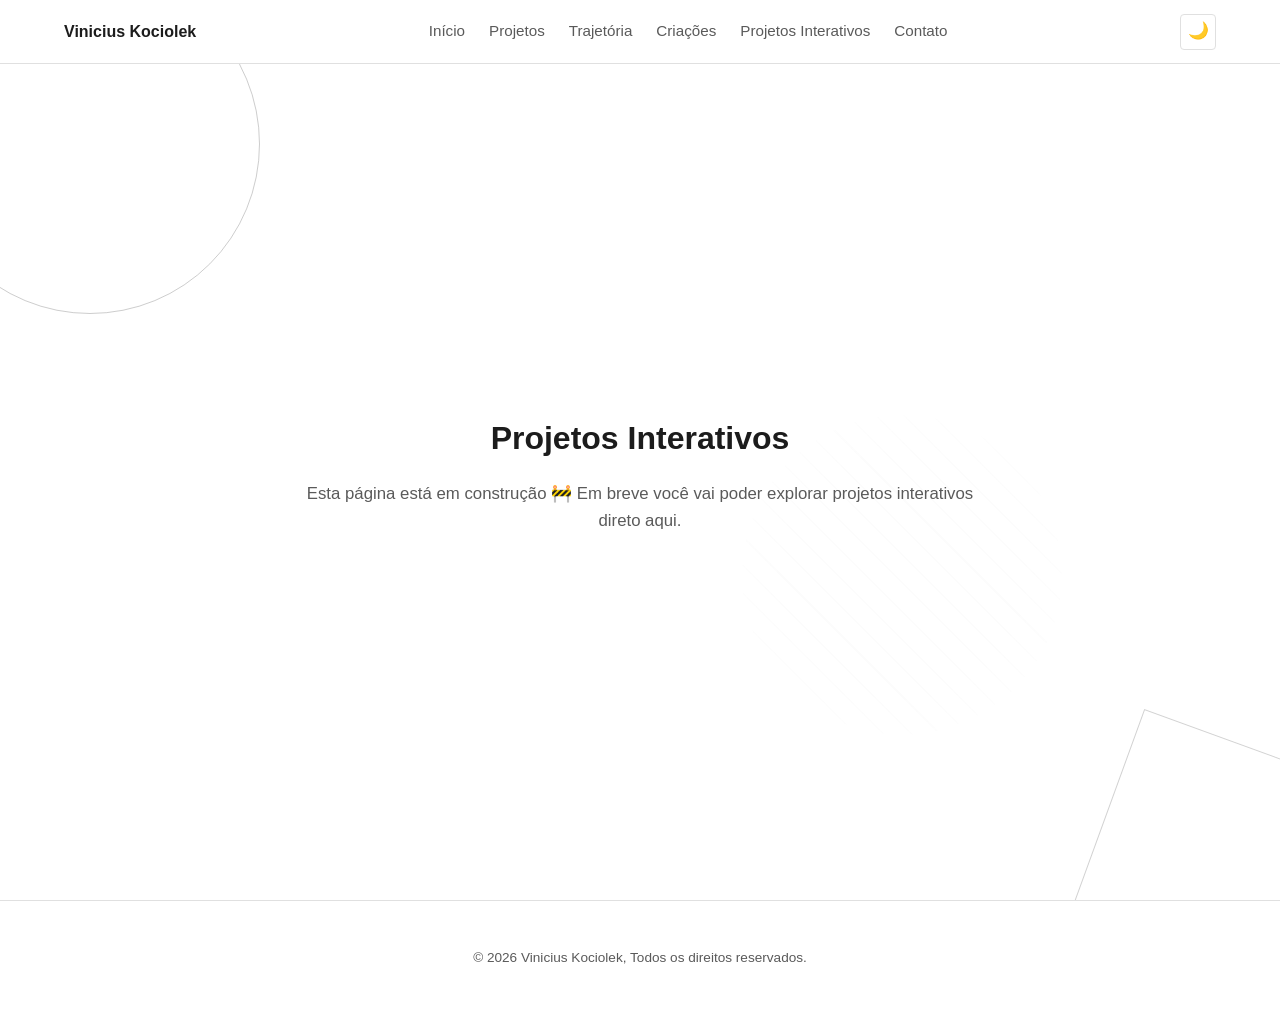
==== projetos-interativos.html @ bdb2692f "Add files via upload" ====
<!DOCTYPE html>
<html lang="pt-BR">
<head>
  <meta charset="UTF-8" />
  <meta name="viewport" content="width=device-width, initial-scale=1.0" />
  <title>Projetos Interativos — Vinicius Kociolek</title>
  <meta name="description" content="Em breve: projetos interativos online de Vinicius Kociolek" />
  <link rel="stylesheet" href="css/style.css" />
</head>
<body>
  <header class="site-header">
    <div class="site-header-inner">
      <a href="index.html" class="site-logo">Vinicius Kociolek</a>
      <nav class="site-nav">
        <a href="index.html#inicio">Início</a>
        <a href="index.html#projetos">Projetos</a>
        <a href="index.html#trajetoria">Trajetória</a>
        <a href="criacoes.html">Criações</a>
        <a href="projetos-interativos.html">Projetos Interativos</a>
        <a href="index.html#contato">Contato</a>
      </nav>
      <button
        id="theme-toggle"
        class="theme-toggle"
        type="button"
        aria-label="Alternar modo escuro"
      >🌙</button>
    </div>
  </header>


  <section class="page-hero" style="min-height: calc(100vh - var(--altura-cabecalho));">
    <div class="hero-fx-bg" aria-hidden="true">
      <span class="fx-shape fx-circle"></span>
      <span class="fx-shape fx-square"></span>
      <span class="fx-shape fx-lines"></span>
    </div>
    <div class="page-hero-content">
      <h1 class="page-hero-title">Projetos Interativos</h1>
      <p class="page-hero-subtitle">
        Esta página está em construção 🚧 Em breve você vai poder explorar
        projetos interativos direto aqui.
      </p>
    </div>
  </section>

  <footer class="footer">
    <p>&copy; <span id="ano-atual"></span> Vinicius Kociolek, Todos os direitos reservados.</p>
  </footer>

  <script src="js/comum.js"></script>
</body>
</html>
---- css/style.css ----
:root {
  --cor-fundo: #ffffff;
  --cor-fundo-alt: #f5f5f4;
  --cor-texto: #1c1c1c;
  --cor-texto-suave: #5a5a5a;
  --cor-borda: #e0e0e0;
  --cor-destaque: #2f6f5e;      /* usada em links e botões */
  --cor-destaque-hover: #234f43;
  --cor-blur-1: #9b9b9b;
  --cor-blur-2: #9b9b9b;
  --cor-blur-3: #d9d9d92b;

  --fonte-principal: -apple-system, BlinkMacSystemFont, "Segoe UI", Roboto, Arial, sans-serif;

  --largura-maxima: 1200px;
  --altura-cabecalho: 64px;
  --altura-maxima-carrossel: 460px;
}


[data-theme="dark"] {
  --cor-fundo: #121212;
  --cor-fundo-alt: #1e1e1e;
  --cor-texto: #f0f0f0;
  --cor-texto-suave: #b3b3b3;
  --cor-borda: #333333;
  --cor-destaque: #5fb8a0;
  --cor-destaque-hover: #7fcab5;
}

/* ==========================================================
   BASE
========================================================== */
* {
  box-sizing: border-box;
}

body {
  margin: 0;
  font-family: var(--fonte-principal);
  color: var(--cor-texto);
  background-color: var(--cor-fundo);
  line-height: 1.6;
  transition: background-color 0.2s ease, color 0.2s ease;
}

a {
  color: var(--cor-destaque);
  text-decoration: none;
}

a:hover,
a:focus {
  color: var(--cor-destaque-hover);
  text-decoration: underline;
}

a:focus-visible,
button:focus-visible {
  outline: 2px solid var(--cor-destaque);
  outline-offset: 2px;
}

h1, h2 {
  margin: 0;
}

/* ==========================================================
   CABEÇALHO
========================================================== */
.site-header {
  position: sticky;
  top: 0;
  z-index: 10;
  height: var(--altura-cabecalho);
  background-color: var(--cor-fundo);
  border-bottom: 1px solid var(--cor-borda);
}

.site-header-inner {
  max-width: var(--largura-maxima);
  height: 100%;
  margin: 0 auto;
  padding: 0 1.5rem;
  display: flex;
  align-items: center;
  justify-content: space-between;
  gap: 1rem;
}

.site-logo {
  font-weight: 600;
  color: var(--cor-texto);
}

.site-logo:hover {
  color: var(--cor-texto);
  text-decoration: none;
}

.site-nav {
  display: flex;
  gap: 1.5rem;
  font-size: 0.95rem;
}

/* Com mais itens no menu, em telas estreitas ele vira uma faixa
   rolável na horizontal em vez de quebrar para uma segunda linha
   (o que estouraria a altura fixa do cabeçalho). */
@media (max-width: 720px) {
  .site-nav {
    gap: 1rem;
    overflow-x: auto;
    white-space: nowrap;
    -webkit-overflow-scrolling: touch;
    scrollbar-width: none;
  }

  .site-nav::-webkit-scrollbar {
    display: none;
  }
}

.site-nav a {
  color: var(--cor-texto-suave);
}

.site-nav a:hover {
  color: var(--cor-destaque);
}

.theme-toggle {
  flex-shrink: 0;
  width: 36px;
  height: 36px;
  display: flex;
  align-items: center;
  justify-content: center;
  background: none;
  border: 1px solid var(--cor-borda);
  border-radius: 4px;
  font-size: 1.05rem;
  line-height: 1;
  cursor: pointer;
  color: var(--cor-texto);
}

.theme-toggle:hover {
  border-color: var(--cor-destaque);
}

/* ==========================================================
   SEÇÃO 1: HERO / APRESENTAÇÃO
========================================================== */
.hero {
  min-height: calc(100vh - var(--altura-cabecalho));
  display: flex;
  align-items: center;
  justify-content: center;
  padding: 2rem 1.5rem;
  text-align: center;
}

/* ==========================================================
   FUNDO COM BLUR AESTHETIC (só a seção inicial da página principal)
========================================================== */
.hero-blur-bg {
  position: absolute;
  inset: 0;
  overflow: hidden;
  z-index: 0;
  pointer-events: none;
}

.blur-shape {
  position: absolute;
  border-radius: 50%;
  filter: blur(90px);
  opacity: 0.55;
}

.blur-shape-1 {
  width: 380px; height: 380px;
  top: -120px; left: -100px;
  background-color: var(--cor-blur-1);
  animation: flutuar-blur-1 13s ease-in-out infinite;
}

.blur-shape-2 {
  width: 420px; height: 420px;
  bottom: -160px; right: -120px;
  background-color: var(--cor-blur-2);
  animation: flutuar-blur-2 16s ease-in-out infinite;
}

.blur-shape-3 {
  width: 300px; height: 300px;
  top: 45%; left: 55%;
  background-color: var(--cor-blur-3);
  animation: flutuar-blur-3 11s ease-in-out infinite;
}

@media (max-width: 720px) {
  .blur-shape {
    opacity: 0.35;
    filter: blur(60px);
  }

  .blur-shape-1 {
    width: 200px;
    height: 200px;
    top: -60px;
    left: -70px;
  }

  .blur-shape-2 {
    width: 200px;
    height: 200px;
    bottom: -70px;
    right: -70px;
  }

  .blur-shape-3 {
    display: none;
  }
}

@keyframes flutuar-blur-1 { 0%,100%{transform:translate(0,0)} 50%{transform:translate(40px,30px)} }
@keyframes flutuar-blur-2 { 0%,100%{transform:translate(0,0)} 50%{transform:translate(-30px,-40px)} }
@keyframes flutuar-blur-3 { 0%,100%{transform:translate(0,0)} 50%{transform:translate(-25px,25px)} }

/* ==========================================================
   FUNDO COM FORMAS GEOMÉTRICAS (só as páginas novas: Criações e
   Projetos Interativos — a página inicial mantém o blur acima)
   Três elementos com contorno fino (sem preenchimento): um círculo,
   um losango que gira devagar, e um recorte com linhas diagonais.
   As cores continuam vindo de --cor-blur-1/2/3, então se você já
   tinha customizado essas variáveis, a paleta é mantida.
========================================================== */
.hero-fx-bg {
  position: absolute;
  inset: 0;
  overflow: hidden;
  z-index: 0;
  pointer-events: none;
}

.fx-shape {
  position: absolute;
}

.fx-circle {
  width: 340px;
  height: 340px;
  top: -90px;
  left: -80px;
  border: 1.5px solid var(--cor-blur-1);
  border-radius: 50%;
  opacity: 0.5;
  animation: fx-flutuar-1 14s ease-in-out infinite;
}

.fx-square {
  width: 220px;
  height: 220px;
  bottom: -60px;
  right: -40px;
  border: 1.5px solid var(--cor-blur-2);
  opacity: 0.45;
  transform: rotate(20deg);
  animation: fx-girar 28s linear infinite;
}

.fx-lines {
  width: 320px;
  height: 320px;
  top: 42%;
  left: 58%;
  border-radius: 50%;
  opacity: 0.4;
  background-image: repeating-linear-gradient(
    45deg,
    var(--cor-blur-3) 0px,
    var(--cor-blur-3) 1.5px,
    transparent 1.5px,
    transparent 20px
  );
  -webkit-mask-image: radial-gradient(circle, #000 55%, transparent 100%);
  mask-image: radial-gradient(circle, #000 55%, transparent 100%);
  animation: fx-flutuar-2 18s ease-in-out infinite;
}

/* Em telas pequenas as formas ficam proporcionalmente muito grandes
   perto do conteúdo e atrapalham a leitura — aqui elas ficam menores,
   mais discretas e concentradas nos cantos, longe do texto central. */
@media (max-width: 720px) {
  .fx-shape {
    opacity: 0.35;
  }

  .fx-circle {
    width: 180px;
    height: 180px;
    top: -50px;
    left: -60px;
  }

  .fx-square {
    width: 140px;
    height: 140px;
    bottom: -40px;
    right: -30px;
  }

  .fx-lines {
    display: none;
  }
}

@keyframes fx-flutuar-1 { 0%,100%{transform:translate(0,0)} 50%{transform:translate(30px,25px)} }
@keyframes fx-flutuar-2 { 0%,100%{transform:translate(0,0)} 50%{transform:translate(-25px,20px)} }
@keyframes fx-girar { from{transform:rotate(20deg)} to{transform:rotate(380deg)} }

.hero-content {
  max-width: 680px;
  display: flex;
  flex-direction: column;
  align-items: center;
}

.hero-photo,
.hero-photo-fallback {
  width: 140px;
  height: 140px;
  border-radius: 50%;
  object-fit: cover;
  margin-bottom: 1.5rem;
  border: 1px solid var(--cor-borda);
}

.hero-photo-fallback {
  display: none;
  align-items: center;
  justify-content: center;
  background-color: var(--cor-fundo-alt);
  color: var(--cor-texto-suave);
  font-size: 3rem;
}

.hero-name {
  font-size: 2rem;
  font-weight: 600;
}

.hero-role {
  margin: 0.4rem 0 1.2rem;
  color: var(--cor-texto-suave);
  font-size: 1.1rem;
}

.hero-bio {
  color: var(--cor-texto-suave);
  margin-bottom: 1.5rem;
}

.hero-contact {
  display: flex;
  flex-wrap: wrap;
  justify-content: center;
  gap: 1rem 1.5rem;
  margin-bottom: 2.5rem;
}

.hero-scroll {
  font-size: 0.95rem;
  border: 1px solid var(--cor-borda);
  padding: 0.5rem 1rem;
  border-radius: 4px;
}

.hero-scroll:hover {
  border-color: var(--cor-destaque);
  text-decoration: none;
}

/* ==========================================================
   BANNER DE PÁGINAS INTERNAS (Criações, Projetos Interativos etc.)
   Usa o fundo geométrico (.hero-fx-bg / .fx-shape) — diferente do
   blur da apresentação inicial, para distinguir a página principal
   das páginas internas.
========================================================== */
.page-hero {
  position: relative;
  overflow: hidden;
  min-height: 46vh;
  display: flex;
  align-items: center;
  justify-content: center;
  text-align: center;
  padding: 3rem 1.5rem;
}

.page-hero-content {
  position: relative;
  z-index: 1;
  max-width: 680px;
}

.page-hero-title {
  font-size: 2rem;
  font-weight: 600;
  margin-bottom: 0.6rem;
}

.page-hero-subtitle {
  color: var(--cor-texto-suave);
  font-size: 1.05rem;
}

/* ==========================================================
   SEÇÃO 2: PROJETOS
========================================================== */
.projects {
  max-width: var(--largura-maxima);
  margin: 0 auto;
  padding: 4rem 1.5rem 1rem;
}

.projects-title {
  font-size: 1.6rem;
  margin-bottom: 2rem;
  text-align: center;
}

.projects-list {
  display: flex;
  flex-direction: column;
}

/* Cada projeto é uma "gaveta" (elemento <details> nativo do HTML):
   uma barra com o título que expande ao clicar, sem precisar de
   JavaScript extra para abrir/fechar. */
.project-drawer {
  border-top: 1px solid var(--cor-borda);
}

.project-drawer:last-child {
  border-bottom: 1px solid var(--cor-borda);
}

.project-summary {
  list-style: none;
  cursor: pointer;
  padding: 1.4rem 0.25rem;
  display: flex;
  align-items: center;
  justify-content: space-between;
  gap: 1rem;
}

.project-summary::-webkit-details-marker {
  display: none;
}

.project-summary-title {
  font-size: 1.2rem;
  font-weight: 600;
}

.project-summary-arrow {
  flex-shrink: 0;
  color: var(--cor-texto-suave);
  transition: transform 0.2s ease;
}

.project-drawer[open] .project-summary-arrow {
  transform: rotate(180deg);
}

.project-drawer-body {
  padding: 0 0.25rem 2.5rem;
  display: flex;
  flex-wrap: wrap;
  gap: 1.5rem;
}

.project-drawer-media {
  flex: 1 1 380px;
  max-width: 460px;
}

.project-image,
.project-image-fallback {
  width: 100%;
  height: 300px;
  object-fit: cover;
  border-radius: 4px;
  background-color: var(--cor-fundo-alt);
}

.project-image-fallback {
  display: none;
  align-items: center;
  justify-content: center;
  color: var(--cor-texto-suave);
  font-size: 0.95rem;
  text-align: center;
  padding: 1rem;
}

/* Carrossel de imagens dentro de cada projeto.
   O tamanho é dinâmico: cada imagem/vídeo mantém sua própria proporção
   (nada é cortado), só limitamos uma altura máxima para não ficar
   gigante quando a imagem for muito alta. */
.project-carousel {
  width: 100%;
}

.project-carousel-viewport {
  position: relative;
  width: 100%;
  max-height: var(--altura-maxima-carrossel);
  min-height: 160px;
  display: flex;
  align-items: center;
  justify-content: center;
  border-radius: 4px;
  overflow: hidden;
  background-color: var(--cor-fundo-alt);
}

.project-carousel-midia {
  display: flex;
  align-items: center;
  justify-content: center;
  width: 100%;
  max-height: var(--altura-maxima-carrossel);
}

.project-carousel-image {
  display: block;
  width: auto;
  height: auto;
  max-width: 100%;
  max-height: var(--altura-maxima-carrossel);
  object-fit: contain;
}

.project-carousel-fallback {
  display: none;
  position: absolute;
  inset: 0;
  align-items: center;
  justify-content: center;
  color: var(--cor-texto-suave);
  font-size: 0.95rem;
  text-align: center;
  padding: 1rem;
  background-color: var(--cor-fundo-alt);
}

.project-carousel-arrow {
  position: absolute;
  top: 50%;
  transform: translateY(-50%);
  width: 32px;
  height: 32px;
  border-radius: 50%;
  border: 1px solid var(--cor-borda);
  background-color: var(--cor-fundo);
  color: var(--cor-texto);
  font-size: 1.2rem;
  line-height: 1;
  cursor: pointer;
  display: flex;
  align-items: center;
  justify-content: center;
}

.project-carousel-arrow:hover {
  border-color: var(--cor-destaque);
}

.project-carousel-prev {
  left: 0.6rem;
}

.project-carousel-next {
  right: 0.6rem;
}

.project-carousel-dots {
  display: flex;
  justify-content: center;
  gap: 0.4rem;
  margin-top: 0.7rem;
}

.project-carousel-dot {
  width: 8px;
  height: 8px;
  padding: 0;
  border: none;
  border-radius: 50%;
  background-color: var(--cor-borda);
  cursor: pointer;
}

.project-carousel-dot.active {
  background-color: var(--cor-destaque);
}

.project-carousel-caption {
  margin: 0.6rem 0 0;
  font-size: 0.85rem;
  color: var(--cor-texto-suave);
  text-align: center;
}

.project-drawer-text {
  flex: 2 1 380px;
  display: flex;
  flex-direction: column;
}

.project-description {
  color: var(--cor-texto-suave);
  margin-bottom: 1rem;
}

.project-subtitle {
  font-size: 0.95rem;
  font-weight: 600;
  margin: 1.1rem 0 0.3rem;
}

.project-subtitle:first-of-type {
  margin-top: 0;
}

.project-text {
  color: var(--cor-texto-suave);
  margin: 0 0 0.6rem;
}

.project-tags {
  display: flex;
  flex-wrap: wrap;
  gap: 0.4rem;
  margin-bottom: 1rem;
}

.project-tag {
  font-size: 0.75rem;
  color: var(--cor-texto-suave);
  border: 1px solid var(--cor-borda);
  border-radius: 3px;
  padding: 0.15rem 0.5rem;
}

.project-links {
  display: flex;
  gap: 1rem;
  font-size: 0.9rem;
}

.projects-empty {
  color: var(--cor-texto-suave);
  text-align: center;
}

/* ==========================================================
   SEÇÃO: TRAJETÓRIA PROFISSIONAL
========================================================== */
.experience {
  max-width: var(--largura-maxima);
  margin: 0 auto;
  padding: 4rem 1.5rem 5rem;
}

.experience-title {
  font-size: 1.6rem;
  margin-bottom: 2.5rem;
  text-align: center;
}

.experience-timeline {
  list-style: none;
  margin: 0 auto;
  padding: 0;
  max-width: 760px;
  border-left: 2px solid var(--cor-borda);
}

.experience-item {
  position: relative;
  padding: 0 0 2.5rem 1.75rem;
}

.experience-item:last-child {
  padding-bottom: 0;
}

.experience-item::before {
  content: "";
  position: absolute;
  left: -7px;
  top: 0.3rem;
  width: 12px;
  height: 12px;
  border-radius: 50%;
  background-color: var(--cor-fundo);
  border: 2px solid var(--cor-destaque);
}

.experience-header {
  display: flex;
  flex-wrap: wrap;
  align-items: baseline;
  justify-content: space-between;
  gap: 0.3rem 1rem;
}

.experience-cargo {
  font-size: 1.05rem;
  font-weight: 600;
}

.experience-periodo {
  color: var(--cor-texto-suave);
  font-size: 0.85rem;
  white-space: nowrap;
}

.experience-empresa {
  color: var(--cor-texto-suave);
  font-size: 0.95rem;
  margin: 0.15rem 0 0.6rem;
}

.experience-descricao {
  color: var(--cor-texto-suave);
}

.experience-empty {
  color: var(--cor-texto-suave);
  text-align: center;
}

/* ==========================================================
   RODAPÉ
========================================================== */
.footer {
  text-align: center;
  padding: 2rem 1.5rem;
  color: var(--cor-texto-suave);
  font-size: 0.85rem;
  border-top: 1px solid var(--cor-borda);
}

/* ==========================================================
   SEÇÃO: CRIAÇÕES
   Sequência de itens em zigue-zague (imagem de um lado, texto do
   outro, alternando a cada item) — vai "crescendo" conforme você
   adiciona mais itens na lista, em js/criacoes.js.
========================================================== */
.criacoes-lista {
  max-width: var(--largura-maxima);
  margin: 0 auto;
  padding: 3rem 1.5rem 5rem;
  display: flex;
  flex-direction: column;
  gap: 3.5rem;
}

.criacao-item {
  display: flex;
  align-items: center;
  gap: 2.5rem;
  flex-wrap: wrap;
}

/* Itens pares invertem o lado da imagem, criando o zigue-zague */
.criacao-item:nth-child(even) {
  flex-direction: row-reverse;
}

.criacao-media {
  flex: 1 1 320px;
}

.criacao-imagem,
.criacao-imagem-fallback {
  width: 100%;
  max-height: 380px;
  border-radius: 6px;
  background-color: var(--cor-fundo-alt);
}

.criacao-imagem {
  display: block;
  object-fit: contain;
}

.criacao-imagem-fallback {
  display: none;
  align-items: center;
  justify-content: center;
  height: 260px;
  color: var(--cor-texto-suave);
  text-align: center;
  padding: 1rem;
}

.criacao-legenda {
  margin: 0.6rem 0 0;
  font-size: 0.85rem;
  color: var(--cor-texto-suave);
  text-align: center;
}

.criacao-texto {
  flex: 1 1 320px;
}

.criacao-titulo {
  font-size: 1.3rem;
  font-weight: 600;
  margin-bottom: 0.6rem;
}

.criacao-descricao {
  color: var(--cor-texto-suave);
}

.criacoes-empty {
  text-align: center;
  color: var(--cor-texto-suave);
}

/* Em telas estreitas o zigue-zague vira sempre a mesma ordem
   (imagem em cima, texto embaixo) — alternar lados não cabe bem
   numa coluna só. */
@media (max-width: 720px) {
  .criacao-item,
  .criacao-item:nth-child(even) {
    flex-direction: column;
  }
}

/* ==========================================================
   ACESSIBILIDADE: reduz animações se o usuário preferir
========================================================== */
@media (prefers-reduced-motion: reduce) {
  * {
    scroll-behavior: auto !important;
  }

  .fx-shape,
  .blur-shape {
    animation: none;
  }
}

html {
  scroll-behavior: smooth;
  scroll-padding-top: var(--altura-cabecalho);
}
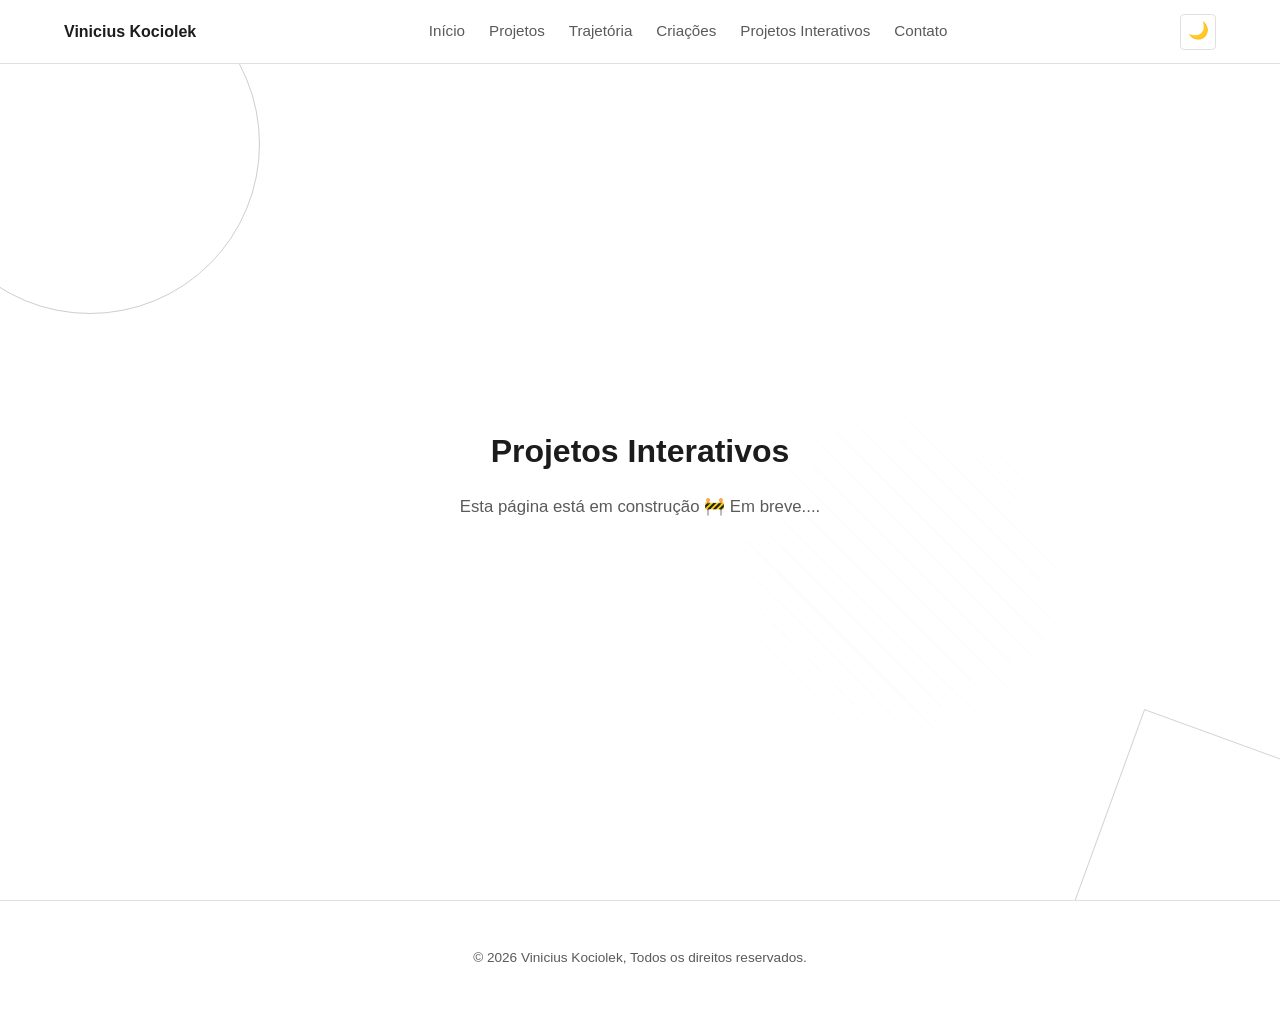
==== commit 6d264ed5: "Update projetos-interativos.html" ====
--- a/projetos-interativos.html
+++ b/projetos-interativos.html
@@ -38,8 +38,7 @@
     <div class="page-hero-content">
       <h1 class="page-hero-title">Projetos Interativos</h1>
       <p class="page-hero-subtitle">
-        Esta página está em construção 🚧 Em breve você vai poder explorar
-        projetos interativos direto aqui.
+        Esta página está em construção 🚧 Em breve....
       </p>
     </div>
   </section>
